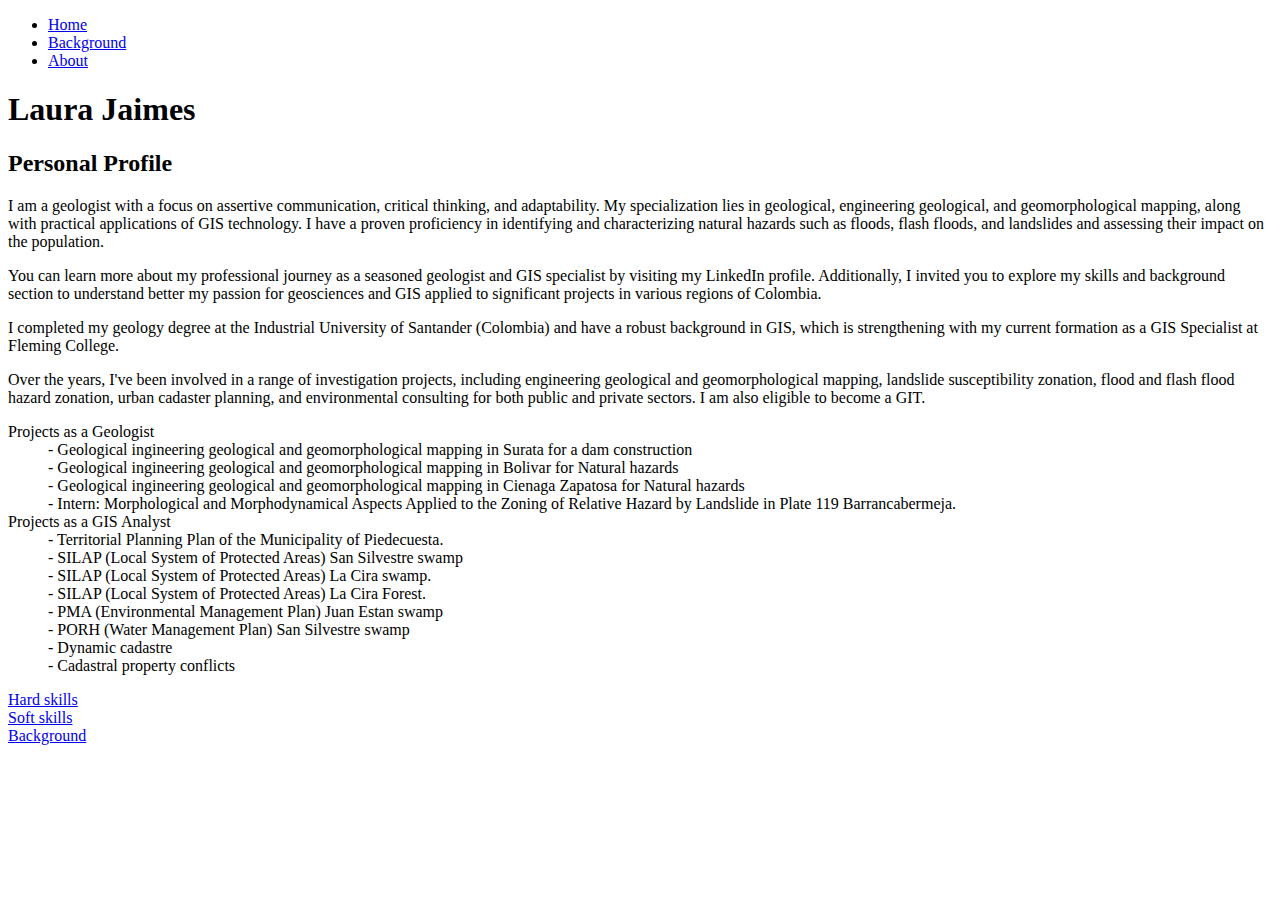
==== index.html @ 88871245 "Create index.html" ====
<!DOCTYPE html>
<html lang="en-US">
<head>
  <link rel="stylesheet" href="support/style.css">
<title>Laura Jaimes</title>
</head>
<body>
<!-- MenuOption start  -->
	<ul class="navbar">
	  <li><a href="Index.html#home">Home</a></li>
	  <li><a href="background.html#background"> Background </a></li>
	  <li><a href="about.html#about"> About </a></li>
	</ul>
<!-- MenuOption end  -->
<div id="margin">
	<h1 id= "name" >Laura Jaimes</h1>
	<!-- Section about me based in my linkedIn profile  -->
	<h2>Personal Profile</h2>
	<p>I am a geologist with a focus on assertive communication, critical thinking, and adaptability. My specialization lies in geological, engineering geological, and geomorphological mapping, along with practical applications of GIS technology. I have a proven proficiency in identifying and characterizing natural hazards such as floods, flash floods, and landslides and assessing their impact on the population.</p>
	<p>You can learn more about my professional journey as a seasoned geologist and GIS specialist by visiting my LinkedIn profile. Additionally, I invited you to explore my skills and background section to understand better my passion for geosciences and GIS applied to significant projects in various regions of Colombia.</p>
	<p>I completed my geology degree at the Industrial University of Santander (Colombia) and have a robust background in GIS, which is strengthening with my current formation as a GIS Specialist at Fleming College.</p>
	<p>Over the years, I've been involved in a range of investigation projects, including engineering geological and geomorphological mapping, landslide susceptibility zonation, flood and flash flood hazard zonation, urban cadaster planning, and environmental consulting for both public and private sectors. I am also eligible to become a GIT.</p>
	<dl>
	<dt>Projects as a Geologist</dt>
	<dd>- Geological ingineering geological and geomorphological mapping in Surata for a dam construction</dd>
	<dd>- Geological ingineering geological and geomorphological mapping in Bolivar for Natural hazards</dd>
	<dd>- Geological ingineering geological and geomorphological mapping in Cienaga Zapatosa for Natural hazards</dd>
	<dd>- Intern: Morphological and Morphodynamical Aspects Applied to the Zoning of Relative Hazard by Landslide in Plate 119 Barrancabermeja.</dd>
	<dt>Projects as a GIS Analyst</dt>
	<dd>- Territorial Planning Plan of the Municipality of Piedecuesta.</dd>
	<dd>- SILAP (Local System of Protected Areas) San Silvestre swamp</dd>
	<dd>- SILAP (Local System of Protected Areas) La Cira swamp.</dd>
	<dd>- SILAP (Local System of Protected Areas) La Cira Forest.</dd>
	<dd>- PMA (Environmental Management Plan) Juan Estan swamp</dd>
	<dd>- PORH (Water Management Plan) San Silvestre swamp</dd>
	<dd>- Dynamic cadastre</dd>
	<dd>- Cadastral property conflicts</dd>
	</dl>
	<!-- div bar taken and modified w3school -->
	<!-- contain relative path to seccion skills and background -->
	<div class="container">
	  <div class="hard-skills"><a href = "background.html#skillh">Hard skills</a></div>
	  <div class="soft-skills"><a href = "background.html#skills">Soft skills</a></div>
	  <div class="experience"><a href = "background.html#background">Background</a></div>
	</div>
</div>
</body>
</html>
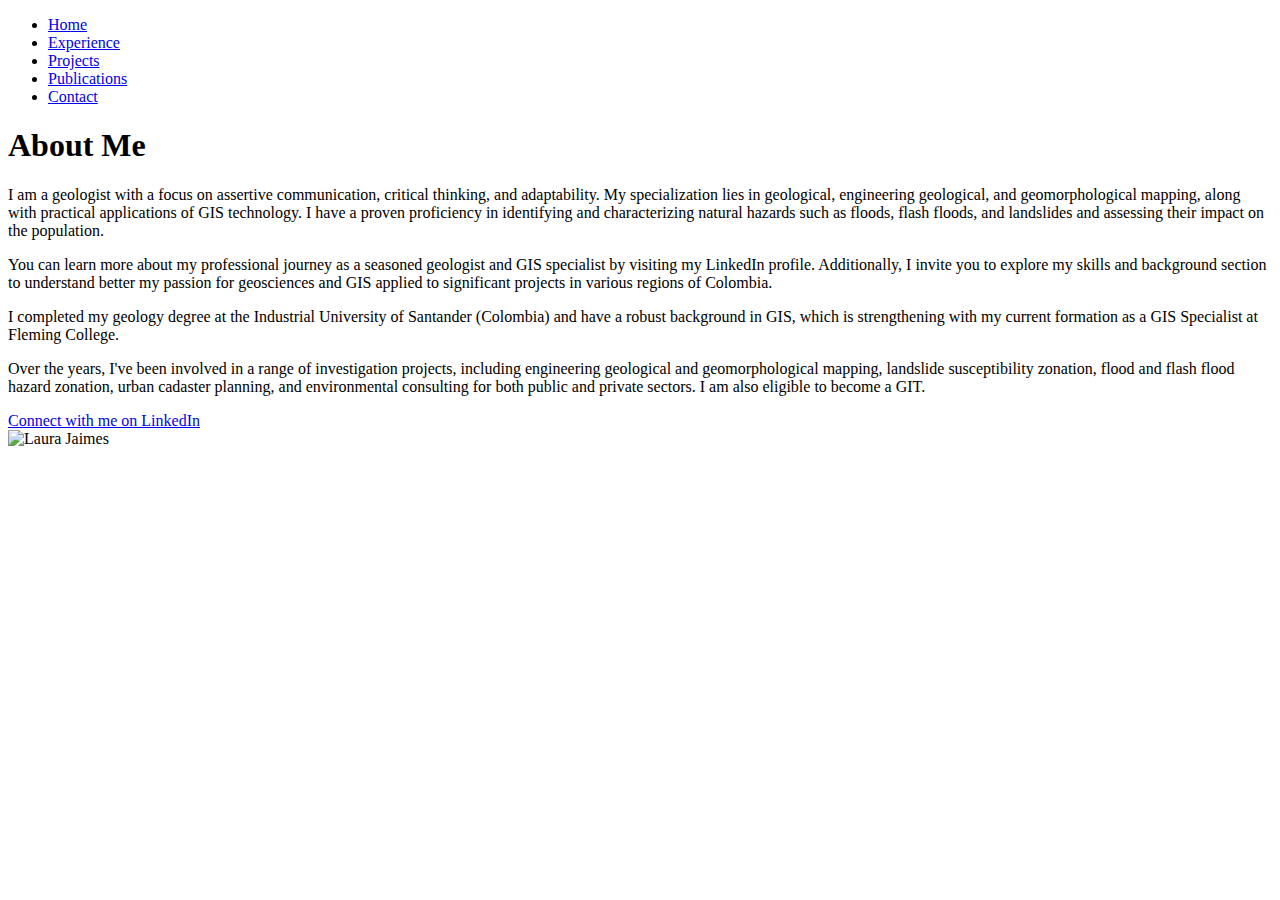
==== commit 3ea6e41a: "Update index.html" ====
--- a/index.html
+++ b/index.html
@@ -1,49 +1,59 @@
-
 <!DOCTYPE html>
-<html lang="en-US">
+<html lang="en">
 <head>
-  <link rel="stylesheet" href="support/style.css">
-<title>Laura Jaimes</title>
+    <meta charset="UTF-8"> 
+    <meta name="viewport" content="width=device-width, initial-scale=1.0">
+    <title>Home - Laura Jaimes</title>
+    <link rel="stylesheet" href="css/style.css">
 </head>
 <body>
-<!-- MenuOption start  -->
-	<ul class="navbar">
-	  <li><a href="Index.html#home">Home</a></li>
-	  <li><a href="background.html#background"> Background </a></li>
-	  <li><a href="about.html#about"> About </a></li>
-	</ul>
-<!-- MenuOption end  -->
-<div id="margin">
-	<h1 id= "name" >Laura Jaimes</h1>
-	<!-- Section about me based in my linkedIn profile  -->
-	<h2>Personal Profile</h2>
-	<p>I am a geologist with a focus on assertive communication, critical thinking, and adaptability. My specialization lies in geological, engineering geological, and geomorphological mapping, along with practical applications of GIS technology. I have a proven proficiency in identifying and characterizing natural hazards such as floods, flash floods, and landslides and assessing their impact on the population.</p>
-	<p>You can learn more about my professional journey as a seasoned geologist and GIS specialist by visiting my LinkedIn profile. Additionally, I invited you to explore my skills and background section to understand better my passion for geosciences and GIS applied to significant projects in various regions of Colombia.</p>
-	<p>I completed my geology degree at the Industrial University of Santander (Colombia) and have a robust background in GIS, which is strengthening with my current formation as a GIS Specialist at Fleming College.</p>
-	<p>Over the years, I've been involved in a range of investigation projects, including engineering geological and geomorphological mapping, landslide susceptibility zonation, flood and flash flood hazard zonation, urban cadaster planning, and environmental consulting for both public and private sectors. I am also eligible to become a GIT.</p>
-	<dl>
-	<dt>Projects as a Geologist</dt>
-	<dd>- Geological ingineering geological and geomorphological mapping in Surata for a dam construction</dd>
-	<dd>- Geological ingineering geological and geomorphological mapping in Bolivar for Natural hazards</dd>
-	<dd>- Geological ingineering geological and geomorphological mapping in Cienaga Zapatosa for Natural hazards</dd>
-	<dd>- Intern: Morphological and Morphodynamical Aspects Applied to the Zoning of Relative Hazard by Landslide in Plate 119 Barrancabermeja.</dd>
-	<dt>Projects as a GIS Analyst</dt>
-	<dd>- Territorial Planning Plan of the Municipality of Piedecuesta.</dd>
-	<dd>- SILAP (Local System of Protected Areas) San Silvestre swamp</dd>
-	<dd>- SILAP (Local System of Protected Areas) La Cira swamp.</dd>
-	<dd>- SILAP (Local System of Protected Areas) La Cira Forest.</dd>
-	<dd>- PMA (Environmental Management Plan) Juan Estan swamp</dd>
-	<dd>- PORH (Water Management Plan) San Silvestre swamp</dd>
-	<dd>- Dynamic cadastre</dd>
-	<dd>- Cadastral property conflicts</dd>
-	</dl>
-	<!-- div bar taken and modified w3school -->
-	<!-- contain relative path to seccion skills and background -->
-	<div class="container">
-	  <div class="hard-skills"><a href = "background.html#skillh">Hard skills</a></div>
-	  <div class="soft-skills"><a href = "background.html#skills">Soft skills</a></div>
-	  <div class="experience"><a href = "background.html#background">Background</a></div>
-	</div>
-</div>
+    <header>
+        <nav>
+            <ul>
+                <li><a href="index.html">Home</a></li>
+                <li><a href="experience.html">Experience</a></li>
+                <li><a href="projects.html">Projects</a></li>
+                <li><a href="publications.html">Publications</a></li>
+                <li><a href="contact.html">Contact</a></li>
+            </ul>
+        </nav>
+    </header>
+    <main>
+        <section id="about-me">
+            <div class="content">
+                <div class="text">
+                    <h1>About Me</h1>
+                    <p>
+                        I am a geologist with a focus on assertive communication, critical thinking, and adaptability.
+                        My specialization lies in geological, engineering geological, and geomorphological mapping,
+                        along with practical applications of GIS technology. I have a proven proficiency in identifying
+                        and characterizing natural hazards such as floods, flash floods, and landslides and assessing their
+                        impact on the population.
+                    </p>
+                    <p>
+                        You can learn more about my professional journey as a seasoned geologist and GIS specialist by
+                        visiting my LinkedIn profile. Additionally, I invite you to explore my skills and background section
+                        to understand better my passion for geosciences and GIS applied to significant projects in various
+                        regions of Colombia.
+                    </p>
+                    <p>
+                        I completed my geology degree at the Industrial University of Santander (Colombia) and have a robust
+                        background in GIS, which is strengthening with my current formation as a GIS Specialist at Fleming College.
+                    </p>
+                    <p>
+                        Over the years, I've been involved in a range of investigation projects, including engineering geological
+                        and geomorphological mapping, landslide susceptibility zonation, flood and flash flood hazard zonation,
+                        urban cadaster planning, and environmental consulting for both public and private sectors. I am also
+                        eligible to become a GIT.
+                    </p>
+                    <a href="https://www.linkedin.com/in/geologistgislaurajaimes/" target="_blank" class="linkedin-button">Connect with me on LinkedIn</a>
+                </div>
+                <div class="image">
+                    <img src="img/lau1.jpg" alt="Laura Jaimes">
+                </div>
+            </div>
+        </section>
+    </main>
+    <script src="js/script.js"></script>
 </body>
 </html>
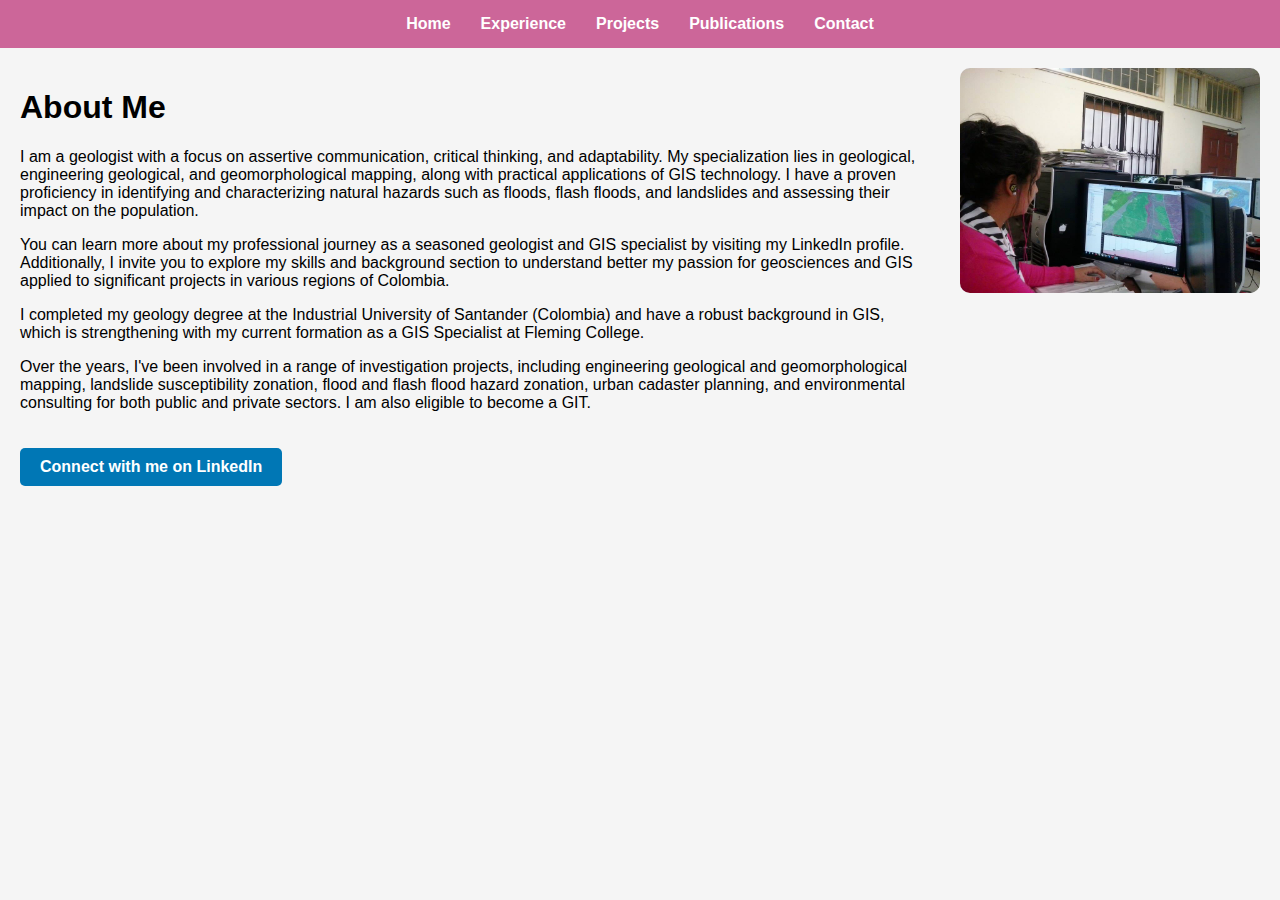
==== commit f972ceed: "Update index.html" ====
--- a/index.html
+++ b/index.html
@@ -52,6 +52,9 @@
                     <img src="img/lau1.jpg" alt="Laura Jaimes">
                 </div>
             </div>
+            <div>
+                <iframe src="https://www.youtube.com/embed/KJVbUCSnHEk" frameborder="0" allow="accelerometer; autoplay; clipboard-write; encrypted-media; gyroscope; picture-in-picture" allowfullscreen></iframe>
+            </div>
         </section>
     </main>
     <script src="js/script.js"></script>
--- a/css/style.css
+++ b/css/style.css
@@ -0,0 +1,216 @@
+body {
+    font-family: 'Century Gothic', sans-serif;
+    margin: 0;
+    padding: 0;
+    background-color: #f5f5f5;
+}
+
+header {
+    background-color: #cc6699;
+    color: white;
+    padding: 15px 0;
+}
+
+nav ul {
+    list-style-type: none;
+    margin: 0;
+    padding: 0;
+    display: flex;
+    justify-content: center;
+}
+
+nav ul li {
+    margin: 0 15px;
+}
+
+nav ul li a {
+    color: white;
+    text-decoration: none;
+    font-weight: bold;
+}
+
+nav ul li a:hover {
+    text-decoration: underline;
+}
+
+main {
+    padding: 20px;
+}
+
+#about-me .content {
+    display: flex;
+    flex-wrap: wrap;
+    justify-content: space-between;
+}
+
+#about-me .text {
+    flex: 1;
+    padding-right: 20px;
+}
+
+#about-me .image {
+    flex: 0 0 300px;
+    padding-left: 20px;
+}
+
+#about-me .image img {
+    width: 100%;
+    border-radius: 10px;
+}
+
+.linkedin-button {
+    display: inline-block;
+    margin-top: 20px;
+    padding: 10px 20px;
+    background-color: #0077b5;
+    color: white;
+    text-decoration: none;
+    border-radius: 5px;
+    font-weight: bold;
+    transition: background-color 0.3s ease;
+}
+
+.linkedin-button:hover {
+    background-color: #005983;
+}
+
+.project-list {
+    list-style-type: none;
+    padding: 0;
+}
+
+.project-list li {
+    background-color: #ffe6f2;
+    border: 2px solid #cc6699;
+    border-radius: 5px;
+    margin: 10px 0;
+    padding: 10px;
+    transition: transform 0.2s, background-color 0.2s;
+    cursor: pointer;
+}
+
+.project-list li:hover {
+    transform: scale(1.05);
+    background-color: #ff99cc;
+}
+
+.carousel {
+    display: flex;
+    flex-wrap: wrap;
+    justify-content: space-between;
+}
+
+.project {
+    flex: 1 0 30%;
+    margin: 10px;
+    background-color: #fff;
+    border: 2px solid #cc6699;
+    border-radius: 10px;
+    padding: 15px;
+    text-align: center;
+    transition: transform 0.3s ease, background-color 0.3s ease;
+}
+
+.project img {
+    width: 100%;
+    border-radius: 10px;
+}
+
+.project:hover {
+    transform: scale(1.05);
+    background-color: #ffe6f2;
+}
+
+button.prev, button.next {
+    background-color: #cc6699;
+    color: white;
+    border: none;
+    padding: 10px;
+    cursor: pointer;
+    font-size: 18px;
+    border-radius: 5px;
+    position: absolute;
+    top: 50%;
+    transform: translateY(-50%);
+}
+
+button.prev {
+    left: 10px;
+}
+
+button.next {
+    right: 10px;
+}
+
+button.prev:hover, button.next:hover {
+    background-color: #ff99cc;
+}
+
+/* Contact Form Styles */
+.contact-form {
+    background: #fff;
+    padding: 20px;
+    border-radius: 10px;
+    box-shadow: 0 4px 8px rgba(0, 0, 0, 0.2);
+    max-width: 600px;
+    width: 100%;
+    transition: transform 0.3s ease;
+    margin: auto;
+}
+
+.contact-form:hover {
+    transform: scale(1.05);
+}
+
+.contact-form h1 {
+    margin-bottom: 20px;
+    color: #cc6699;
+}
+
+.contact-form label {
+    display: block;
+    margin-bottom: 10px;
+    font-weight: bold;
+}
+
+.contact-form input, .contact-form textarea {
+    width: 100%;
+    padding: 10px;
+    margin-bottom: 20px;
+    border: 1px solid #ccc;
+    border-radius: 5px;
+    font-size: 16px;
+}
+
+.contact-form button {
+    width: 100%;
+    padding: 15px;
+    border: none;
+    border-radius: 5px;
+    background-color: #cc6699;
+    color: white;
+    font-size: 18px;
+    cursor: pointer;
+    transition: background-color 0.3s ease;
+}
+
+.contact-form button:hover {
+    background-color: #ff99cc;
+}
+
+.contact-form .hidden {
+    display: none;
+}
+
+.contact-form .message {
+    font-size: 16px;
+    color: green;
+    text-align: center;
+    margin-top: 20px;
+}
+
+#video-container {
+    width: 100%;
+    max-width: 800px; /* Puedes ajustar este tamaño según tus necesidades */
+    margin: 0 auto; /* Centra el contenedor */
+}
